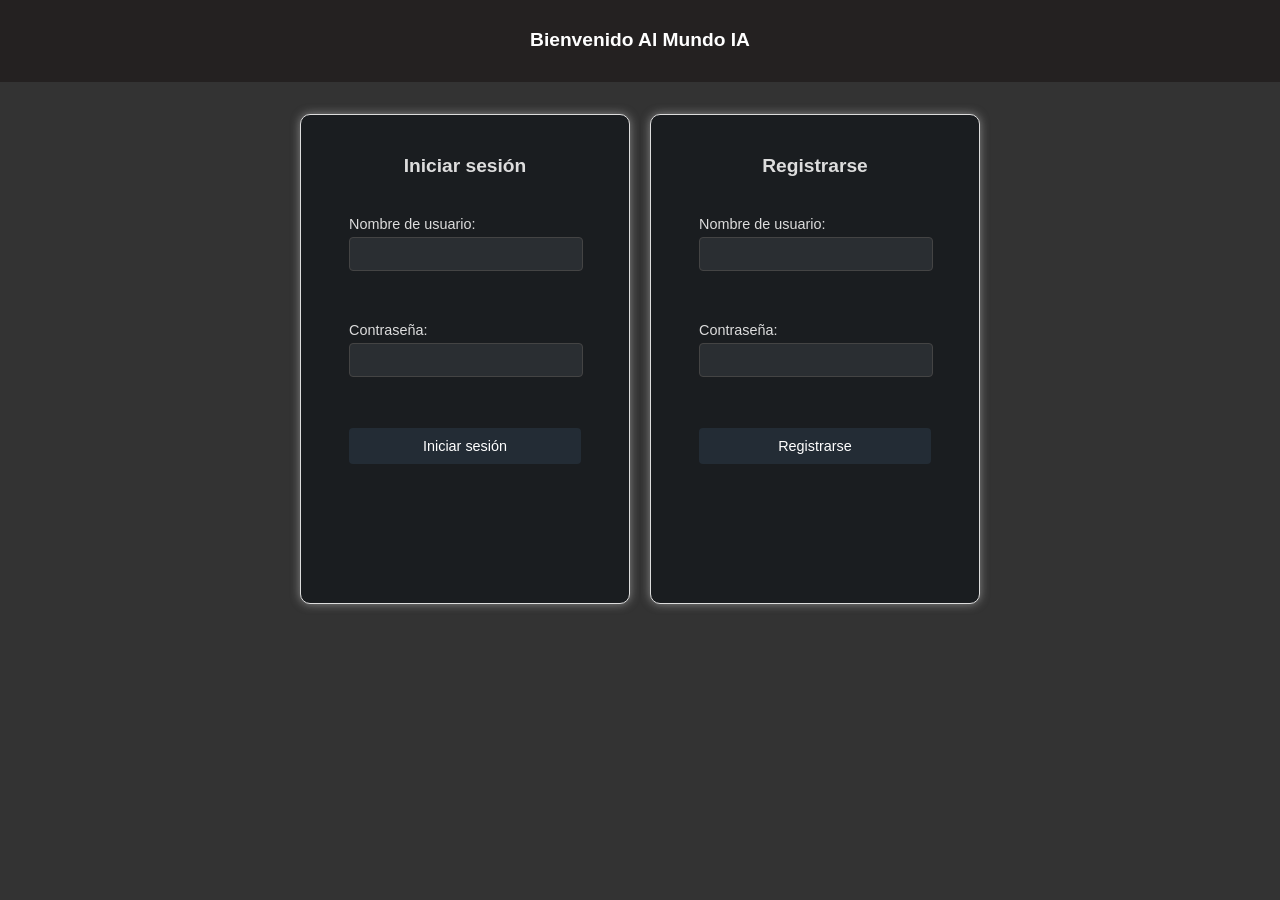
==== index.html @ 1f7b5225 "Add files via upload" ====
<!DOCTYPE html>
<html lang="es">
<head>
  <meta charset="UTF-8">
  <meta name="viewport" content="width=device-width, initial-scale=1.0">
  <title>IAs disponibles</title>
  <link rel="stylesheet" href="index.css">
</head>
<body>
  <header>
    <h1>Bienvenido Al Mundo IA</h1>
  </header>
  <main>
    <section id="login">
      <h1>Iniciar sesión</h1>
      <form id="login-form">
        <label for="username">Nombre de usuario:</label>
        <input type="text" id="username" name="username"><br><br>
        <label for="password">Contraseña:</label>
        <input type="password" id="password" name="password"><br><br>
        <input type="submit" value="Iniciar sesión">
      </form>
    </section>
    <section id="register">
      <h1>Registrarse</h1>
      <form id="register-form">
        <label for="username">Nombre de usuario:</label>
        <input type="text" id="username" name="username"><br><br>
        <label for="password">Contraseña:</label>
        <input type="password" id="password" name="password"><br><br>
        <input type="submit" value="Registrarse">
      </form>
    </section>
  </main>
  <script src="index.js"></script>
</body>
</html>
---- index.css ----
body {
    font-family: Arial, sans-serif;
    margin: 0;
    padding: 0;
    background-color: #333;
    min-height: 100vh;
    display: flex;
    flex-direction: column;
}

header {
    background-color: #242121;
    color: #fff;
    padding: 1em;
    text-align: center;
}

nav ul {
    list-style: none;
    margin: 0;
    padding: 0;
    display: flex;
    justify-content: center;
}

nav li {
    margin: 0 10px;
}

nav a {
    color: #fff;
    text-decoration: none;
}

main {
    flex-grow: 1;
    display: flex;
    justify-content: center;
    align-items: flex-start;
    padding: 2em;
}

#login, #register {
    background-color: #1a1d20;
    padding: 1.5em;
    border: 1px solid #ddd;
    border-radius: 10px;
    box-shadow: 0 0 10px rgba(221, 221, 221, 0.5);
    margin: 0 10px;
    color: #ddd;
    width: 280px;
    height: 440px;
    display: flex;
    flex-direction: column;
}

#login-form, #register-form {
    display: flex;
    flex-direction: column;
    padding: 1.5em;
}

h1 {
    font-size: 1.2em;
    margin-bottom: 15px;
    text-align: center;
}

label {
    margin-bottom: 5px;
    font-size: 0.9em;
}

input[type="text"], input[type="password"], input[type="email"] {
    padding: 8px;
    border: 1px solid #444;
    border-radius: 4px;
    width: calc(100% - 16px);
    margin-bottom: 15px;
    font-size: 0.9em;
    background-color: #2a2e32;
    color: #ddd;
}

input[type="submit"] {
    background-color: #232c35;
    color: #fff;
    padding: 10px 15px;
    border: none;
    border-radius: 4px;
    cursor: pointer;
    font-size: 0.9em;
    transition: background-color 0.3s;
    align-self: center;
    width: 100%;
    margin-top: auto; /* Empuja el botón hacia abajo */
}

input[type="submit"]:hover {
    background-color: #286090;
}
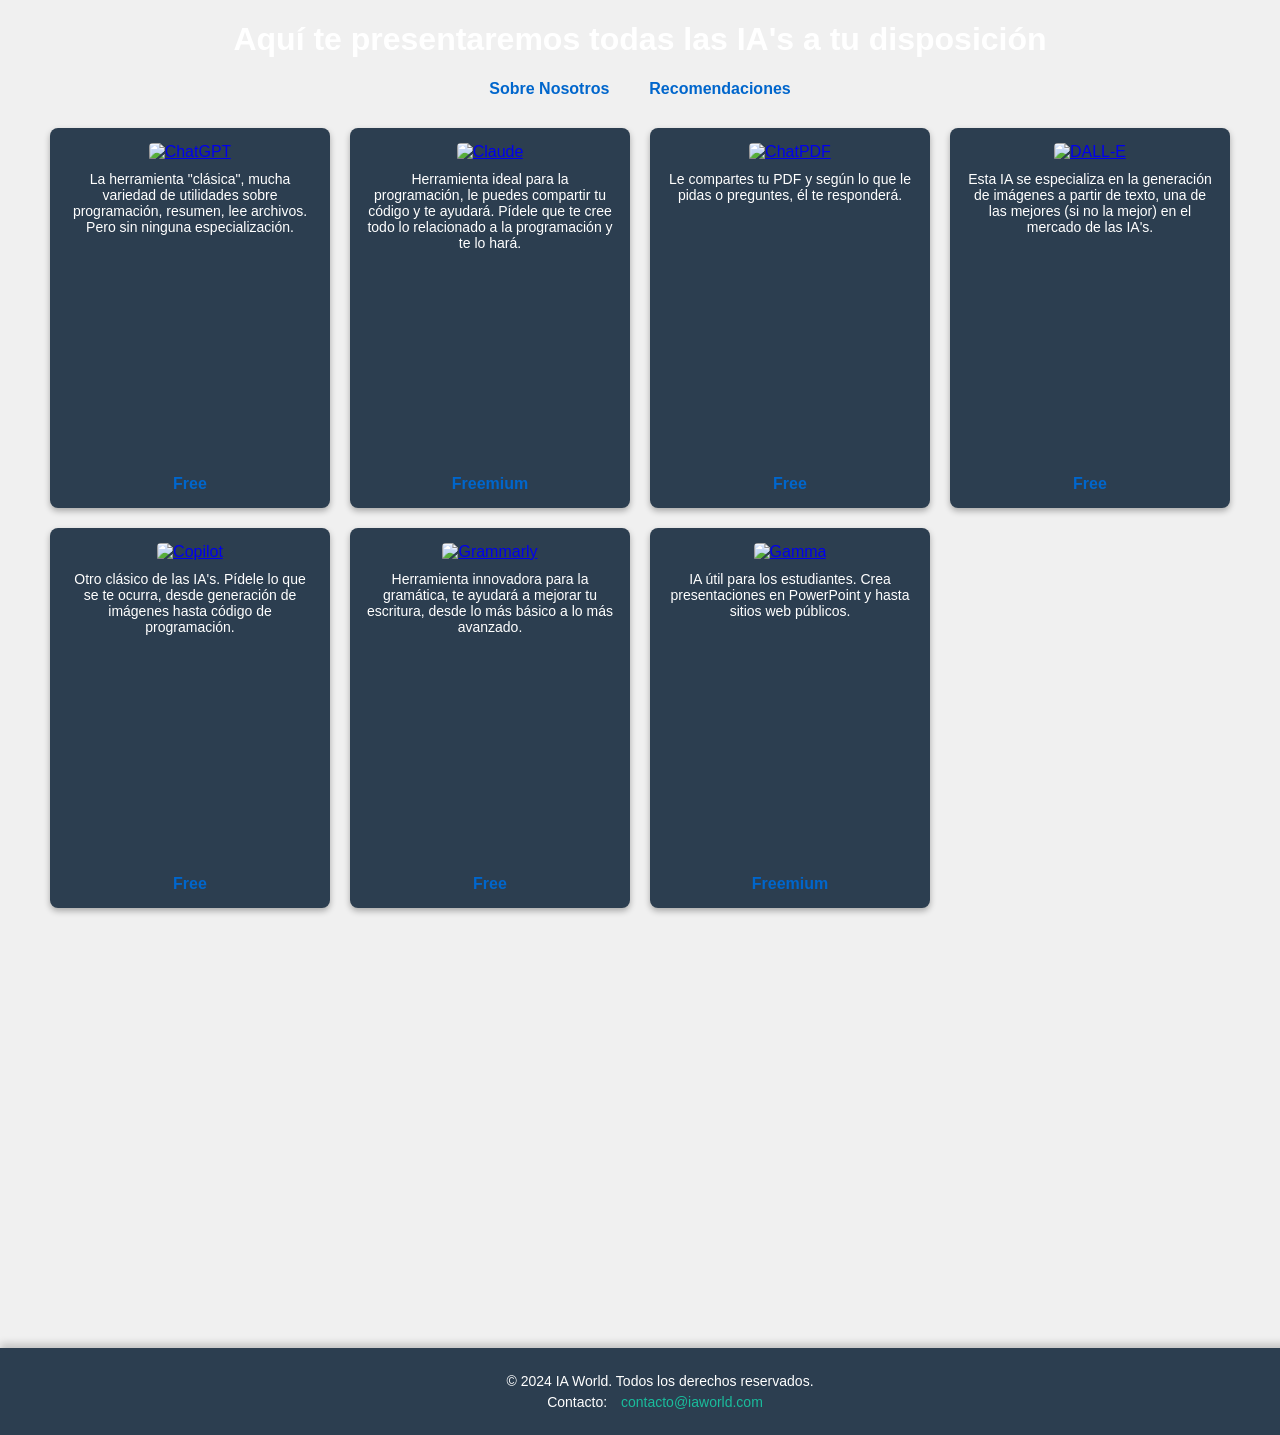
==== commit eff6f57f: "Add files via upload" ====
--- a/index.html
+++ b/index.html
@@ -1,37 +1,156 @@
 <!DOCTYPE html>
-<html lang="es">
+<html lang="en">
 <head>
-  <meta charset="UTF-8">
-  <meta name="viewport" content="width=device-width, initial-scale=1.0">
-  <title>IAs disponibles</title>
-  <link rel="stylesheet" href="index.css">
+    <meta charset="UTF-8">
+    <meta name="viewport" content="width=device-width, initial-scale=1.0">
+    <title>IA World</title>
+    <link rel="stylesheet" href="style.css">
 </head>
 <body>
-  <header>
-    <h1>Bienvenido Al Mundo IA</h1>
-  </header>
-  <main>
-    <section id="login">
-      <h1>Iniciar sesión</h1>
-      <form id="login-form">
-        <label for="username">Nombre de usuario:</label>
-        <input type="text" id="username" name="username"><br><br>
-        <label for="password">Contraseña:</label>
-        <input type="password" id="password" name="password"><br><br>
-        <input type="submit" value="Iniciar sesión">
-      </form>
-    </section>
-    <section id="register">
-      <h1>Registrarse</h1>
-      <form id="register-form">
-        <label for="username">Nombre de usuario:</label>
-        <input type="text" id="username" name="username"><br><br>
-        <label for="password">Contraseña:</label>
-        <input type="password" id="password" name="password"><br><br>
-        <input type="submit" value="Registrarse">
-      </form>
-    </section>
-  </main>
-  <script src="index.js"></script>
+    <h1>Aquí te presentaremos todas las IA's a tu disposición</h1>
+    <nav>
+        <ul>
+            <li><a href="sobre-nosotros.html">Sobre Nosotros</a></li>
+            <li><a href="http://localhost:3000/">Recomendaciones</a></li>
+        </ul>
+    </nav>
+    <div class="ia-s">
+        <!-- ChatGPT -->
+        <div class="ia">
+            <a href="https://chat.openai.com/" target="_blank">
+                <img src="./imgs/chatgpt.jpg" alt="ChatGPT">
+            </a>
+            <p>
+                La herramienta "clásica", mucha variedad de utilidades sobre programación, resumen, lee archivos. 
+                Pero sin ninguna especialización.
+            </p>
+            <label>Free</label>
+        </div>
+    
+        <!-- Claude -->
+        <div class="ia">
+            <a href="https://www.anthropic.com/index/claude" target="_blank">
+                <img src="./imgs/claude.jpeg" alt="Claude">
+            </a>
+            <p>
+                Herramienta ideal para la programación, le puedes compartir tu código y te ayudará. 
+                Pídele que te cree todo lo relacionado a la programación y te lo hará.
+            </p>
+            <label>Freemium</label>
+        </div>
+    
+        <!-- ChatPDF -->
+        <div class="ia">
+            <a href="https://www.chatpdf.com/" target="_blank">
+                <img src="./imgs/chatpdf.jpeg" alt="ChatPDF">
+            </a>
+            <p>
+                Le compartes tu PDF y según lo que le pidas o preguntes, él te responderá.
+            </p>
+            <label>Free</label>
+        </div>
+    
+        <!-- DALL-E -->
+        <div class="ia">
+            <a href="https://openai.com/dall-e" target="_blank">
+                <img src="./imgs/dall-e.png" alt="DALL-E">
+            </a>
+            <p>
+                Esta IA se especializa en la generación de imágenes a partir de texto, una de las mejores 
+                (si no la mejor) en el mercado de las IA's.
+            </p>
+            <label>Free</label>
+        </div>
+    
+        <!-- Copilot -->
+        <div class="ia">
+            <a href="https://www.microsoft.com/es-ar/microsoft-copilot/personal-ai-assistant" target="_blank">
+                <img src="./imgs/copilot.jpeg" alt="Copilot">
+            </a>
+            <p>
+                Otro clásico de las IA's. Pídele lo que se te ocurra, desde generación de imágenes hasta código de programación.
+            </p>
+            <label>Free</label>
+        </div>
+    
+        <!-- Grammarly -->
+        <div class="ia">
+            <a href="https://www.grammarly.com/" target="_blank">
+                <img src="./imgs/grammarly.png" alt="Grammarly">
+            </a>
+            <p>
+                Herramienta innovadora para la gramática, te ayudará a mejorar tu escritura, desde lo más básico a lo más avanzado.
+            </p>
+            <label>Free</label>
+        </div>
+    
+        <!-- Gamma -->
+        <div class="ia">
+            <a href="https://gamma.app/" target="_blank">
+                <img src="./imgs/gamma.jpeg" alt="Gamma">
+            </a>
+            <p>
+                IA útil para los estudiantes. Crea presentaciones en PowerPoint y hasta sitios web públicos.
+            </p>
+            <label>Freemium</label>
+        </div>
+    
+        <!-- Kickresume -->
+        <div class="ia">
+            <a href="https://www.kickresume.com/" target="_blank">
+                <img src="./imgs/kickresume.webp" alt="Kickresume">
+            </a>
+            <p>
+                Especializada en el ámbito laboral, crea tu CV con más de 20.000 frases automáticamente.
+            </p>
+            <label>Free</label>
+        </div>
+    
+        <!-- Taskade -->
+        <div class="ia">
+            <a href="https://www.taskade.com/" target="_blank">
+                <img src="./imgs/taskade.webp" alt="Taskade">
+            </a>
+            <p>
+                La IA perfecta para los organizados. Úsala para gestionar tus tareas y proyectos.
+            </p>
+            <label>Free</label>
+        </div>
+    
+        <!-- Uizard -->
+        <div class="ia">
+            <a href="https://uizard.io/" target="_blank">
+                <img src="./imgs/uizard.png" alt="Uizard">
+            </a>
+            <p>
+                IA para diseñadores y desarrolladores. Crea apps móviles, sitios web y software de escritorio en minutos.
+            </p>
+            <label>Freemium</label>
+        </div>
+    
+        <!-- MidJourney -->
+        <div class="ia">
+            <a href="https://www.midjourney.com/" target="_blank">
+                <img src="./imgs/midjourney.png" alt="MidJourney">
+            </a>
+            <p>
+                Alternativa a DALL-E, genera imágenes realistas a partir de texto de hasta 2048x2048 píxeles, disponible en Discord.
+            </p>
+            <label>Premium</label>
+        </div>
+    </div>
+    
+    <footer>
+        <div class="footer-container">
+            <div class="footer-content">
+                <p>&copy; 2024 IA World. Todos los derechos reservados.</p>
+            <div class="footer-contact">
+                <p>Contacto: <a href="mailto:contacto@iaworld.com">contacto@iaworld.com</a></p>
+            </div>
+        </div>
+    </footer>
+    
+
+    <script src="script.js"></script>
 </body>
 </html>
--- a/style.css
+++ b/style.css
@@ -0,0 +1,139 @@
+body {
+    font-family: Arial, sans-serif;
+    margin: 0;
+    padding: 0;
+    background-color: #f0f0f0;
+    background-image: url(./imgs/space.jpg);
+}
+
+h1 {
+    text-align: center;
+    color: #ffffff;
+    opacity: 0;
+    transform: translateY(-20px);
+    animation: fadeInText 1s ease forwards;
+}
+
+nav ul {
+    list-style-type: none;
+    padding: 0;
+    display: flex;
+    justify-content: center;
+    gap: 20px;
+}
+
+nav ul li a {
+    text-decoration: none;
+    color: #0066cc;
+    font-weight: bold;
+}
+
+.ia-s {
+    display: flex;
+    flex-wrap: wrap;
+    justify-content: center;
+    gap: 20px;
+    margin-top: 30px;
+}
+
+
+.ia-s > div {
+    background-color: #2c3e50;  
+    color: #ecf0f1;  
+    border-radius: 8px;
+    box-shadow: 0 3px 6px rgba(0, 0, 0, 0.3);
+    padding: 15px;
+    width: 250px;
+    display: flex;
+    flex-direction: column;
+    align-items: center;
+    position: relative;
+    height: 350px;
+    transition: transform 0.3s ease, box-shadow 0.3s ease;
+    opacity: 0;
+    transform: translateY(30px);
+    transition: opacity 0.5s ease, transform 0.5s ease;
+}
+
+.ia-s > div.visible {
+    opacity: 1;
+    transform: translateY(0);
+}
+
+.ia-s > div:hover {
+    transform: scale(1.05);  
+    box-shadow: 0 4px 10px rgba(0, 0, 0, 0.3); 
+}
+
+.imgs {
+    width: 100%;
+    display: flex;
+    justify-content: center;
+    margin-bottom: 10px;
+}
+
+img {
+    height: 150px;
+    width: 200px;
+    object-fit: cover;
+    border-radius: 4px;
+}
+
+p {
+    text-align: center;
+    margin: 10px 0;
+    font-size: 14px;
+    color: #ffffff;
+}
+
+label {
+    font-weight: bold;
+    color: #0066cc;
+    position: absolute;
+    bottom: 15px;
+    left: 0;
+    right: 0;
+    text-align: center;
+}
+
+footer {
+    background-color: #2c3e50;
+    color: #ecf0f1;
+    padding: 20px;
+    text-align: center;
+    position: relative;
+    bottom: 0;
+    width: 100%;
+    margin-top: 40px;
+    box-shadow: 0 -4px 8px rgba(0, 0, 0, 0.2);
+}
+
+.footer-container {
+    display: flex;
+    flex-direction: column;
+    align-items: center;
+}
+
+.footer-content p, .footer-contact p {
+    margin: 5px 0;
+}
+
+a {
+    margin: 0 10px;
+}
+
+.footer-contact a {
+    color: #1abc9c;
+    text-decoration: none;
+}
+
+.footer-contact a:hover {
+    text-decoration: underline;
+}
+
+@keyframes fadeInText {
+    to {
+        opacity: 1;
+        transform: translateY(0);
+    }
+}
